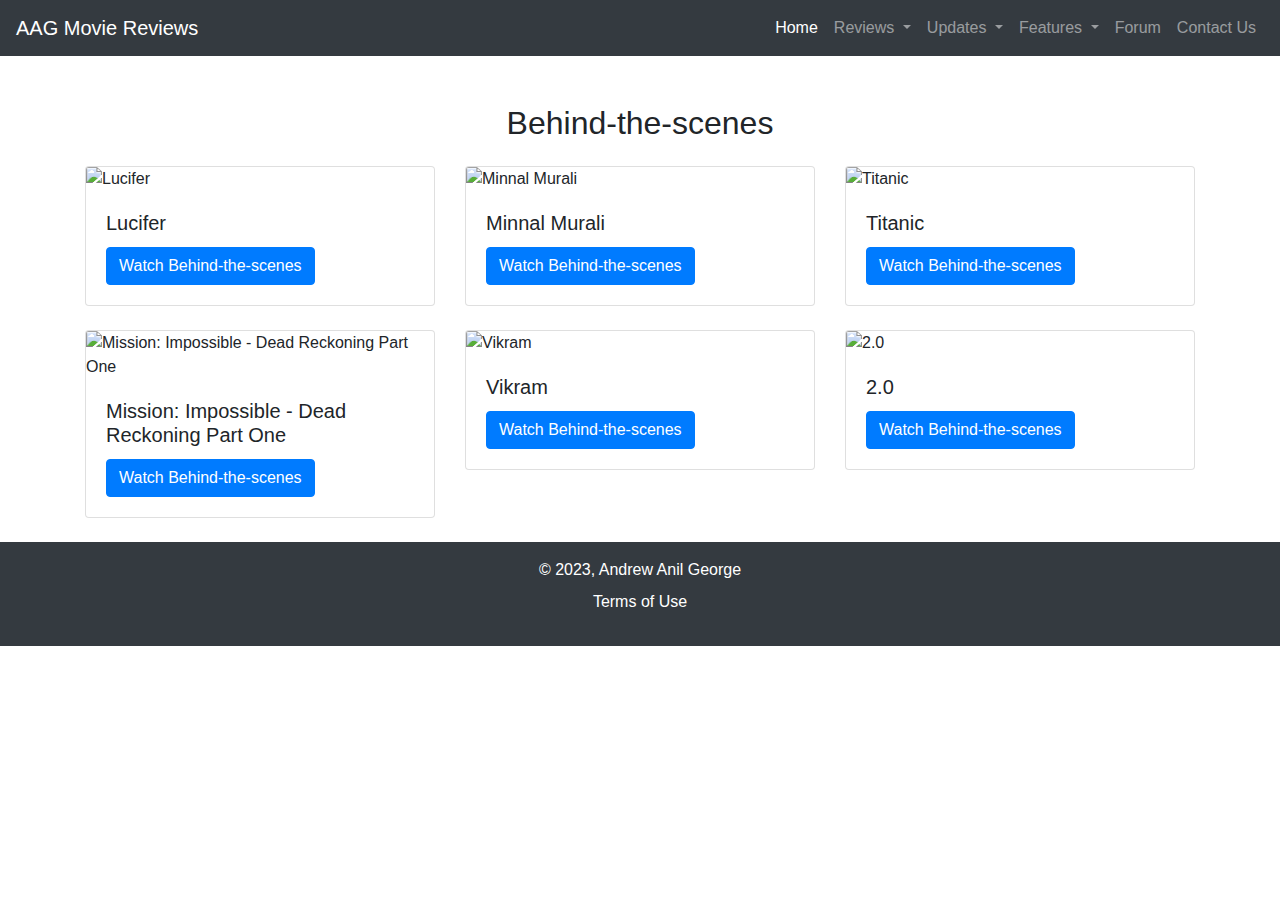
==== root/behind_the_scenes.html @ 76c38508 "Add files via upload" ====
<!--DEVELOPER: Andrew Anil George, IS117-005, Fall 2023-->
<!DOCTYPE html>
<html lang="en">
<head>
    <meta charset="UTF-8">
    <meta name="viewport" content="width=device-width, initial-scale=1.0">
    <title>Behind-the-scenes - AAG Movie Reviews</title>
    <link href="https://stackpath.bootstrapcdn.com/bootstrap/4.3.1/css/bootstrap.min.css" rel="stylesheet">
    <link href="../styles/styles.css" rel="stylesheet">
</head>
<body>
     <!-- Navigation Bar -->
     <nav class="navbar navbar-expand-lg navbar-dark bg-dark">
        <a class="navbar-brand" href="../index.html">AAG Movie Reviews</a>
        <button class="navbar-toggler" type="button" data-toggle="collapse" data-target="#navbarNav" aria-controls="navbarNav" aria-expanded="false" aria-label="Toggle navigation">
            <span class="navbar-toggler-icon"></span>
        </button>
        <div class="collapse navbar-collapse" id="navbarNav">
            <ul class="navbar-nav ml-auto">
                <li class="nav-item active"><a class="nav-link" href="../index.html">Home</a></li>
                
                <!-- Reviews Dropdown -->
                <li class="nav-item dropdown">
                    <a class="nav-link dropdown-toggle" href="#" id="navbarDropdownReviews" role="button" data-toggle="dropdown" aria-haspopup="true" aria-expanded="false">
                        Reviews
                    </a>
                    <div class="dropdown-menu" aria-labelledby="navbarDropdownReviews">
                        <a class="dropdown-item" href="./latest_reviews.html">Latest Reviews</a>
                        <a class="dropdown-item" href="./by_genre.html">By Genre</a>
                        <a class="dropdown-item" href="./by_language.html">By Language</a>
                    </div>
                </li>

                <!-- Updates Dropdown -->
                <li class="nav-item dropdown">
                    <a class="nav-link dropdown-toggle" href="#" id="navbarDropdownUpdates" role="button" data-toggle="dropdown" aria-haspopup="true" aria-expanded="false">
                        Updates
                    </a>
                    <div class="dropdown-menu" aria-labelledby="navbarDropdownUpdates">
                        <a class="dropdown-item" href="./upcoming_releases.html">Upcoming Releases</a>
                        <a class="dropdown-item" href="./trailers.html">Trailers</a>
                    </div>
                </li>

                <!-- Features Dropdown -->
                <li class="nav-item dropdown">
                    <a class="nav-link dropdown-toggle" href="#" id="navbarDropdownFeatures" role="button" data-toggle="dropdown" aria-haspopup="true" aria-expanded="false">
                        Features
                    </a>
                    <div class="dropdown-menu" aria-labelledby="navbarDropdownFeatures">
                        <a class="dropdown-item" href="./interviews.html">Interviews</a>
                        <a class="dropdown-item" href="./behind_the_scenes.html">Behind-the-scenes</a>
                    </div>
                </li>

                <li class="nav-item"><a class="nav-link" href="./forum.html">Forum</a></li>
                <li class="nav-item"><a class="nav-link" href="./contact.html">Contact Us</a></li>
            </ul>
        </div>
    </nav>
    <!-- Behind-the-scenes Section -->
    <section class="container mt-5">
        <h2 class="text-center mb-4">Behind-the-scenes</h2>
        <div class="row">
            <!-- Card for Lucifer -->
            <div class="col-md-4 mb-4">
                <div class="card hoverable-card">
                    <img class="card-img-top" src="./images/lucifer.jpeg" alt="Lucifer">
                    <div class="card-body">
                        <h5 class="card-title">Lucifer</h5>
                        <a href="https://www.youtube.com/watch?v=bcQpWzSQNwE&t=60s" class="btn btn-primary" target="_blank">Watch Behind-the-scenes</a>
                    </div>
                </div>
            </div>
             <!-- Card for Minnal Murali -->
             <div class="col-md-4 mb-4">
                <div class="card hoverable-card">
                    <img class="card-img-top" src="./images/minnal_murali.jpg" alt="Minnal Murali">
                    <div class="card-body">
                        <h5 class="card-title">Minnal Murali</h5>
                        <a href="https://www.youtube.com/watch?v=1aojy1pS_f8" class="btn btn-primary" target="_blank">Watch Behind-the-scenes</a>
                    </div>
                </div>
            </div>
             <!-- Card for Titanic -->
             <div class="col-md-4 mb-4">
                <div class="card hoverable-card">
                    <img class="card-img-top" src="./images/titanic.jpg" alt="Titanic">
                    <div class="card-body">
                        <h5 class="card-title">Titanic</h5>
                        <a href="https://www.youtube.com/watch?v=SJp8Csbm5AY&t=28s" class="btn btn-primary" target="_blank">Watch Behind-the-scenes</a>
                    </div>
                </div>
            </div>
             <!-- Card for Mission: Impossible - Dead Reckoning Part One -->
             <div class="col-md-4 mb-4">
                <div class="card hoverable-card">
                    <img class="card-img-top" src="./images/mission_impossible.jpg" alt="Mission: Impossible - Dead Reckoning Part One">
                    <div class="card-body">
                        <h5 class="card-title">Mission: Impossible - Dead Reckoning Part One</h5>
                        <a href="https://www.youtube.com/watch?v=-lsFs2615gw" class="btn btn-primary" target="_blank">Watch Behind-the-scenes</a>
                    </div>
                </div>
            </div>
             <!-- Card for Vikram -->
             <div class="col-md-4 mb-4">
                <div class="card hoverable-card">
                    <img class="card-img-top" src="./images/vikram.jpg" alt="Vikram">
                    <div class="card-body">
                        <h5 class="card-title">Vikram</h5>
                        <a href="https://www.youtube.com/watch?v=qug2_937xc0" class="btn btn-primary" target="_blank">Watch Behind-the-scenes</a>
                    </div>
                </div>
            </div>
            <!-- Card for 2.0 -->
            <div class="col-md-4 mb-4">
                <div class="card hoverable-card">
                    <img class="card-img-top" src="./images/2.0.jpg" alt="2.0">
                    <div class="card-body">
                        <h5 class="card-title">2.0</h5>
                        <a href="https://www.youtube.com/watch?v=nZVno-TGeFI" class="btn btn-primary" target="_blank">Watch Behind-the-scenes</a>
                    </div>
                </div>
            </div>
        </div>
    </section>

    <!-- Footer and scripts -->
    <footer class="bg-dark text-white text-center p-3">
        © 2023, Andrew Anil George
        <p class="mt-2">
            <a href="./terms_of_use.html" class="text-white">Terms of Use</a>
        </p>
    </footer>

    <!-- Bootstrap and jQuery Scripts -->
    <script src="https://code.jquery.com/jquery-3.3.1.slim.min.js"></script>
    <script src="https://cdnjs.cloudflare.com/ajax/libs/popper.js/1.14.7/umd/popper.min.js"></script>
    <script src="https://stackpath.bootstrapcdn.com/bootstrap/4.3.1/js/bootstrap.min.js"></script>
    <script src="../scripts/filter.js"></script>
</body>
</html>
---- styles/styles.css ----
/*DEVELOPER: Andrew Anil George, IS117-005, Fall 2023*/
.jumbotron {
    margin-bottom: 0; /* Removes the space below the jumbotron */
}

.carousel-img {
    max-height: 500px; /* Max height for images */
    object-fit: contain; /* Ensures image fits within its box without being cropped */
    width: auto; /* Adjust width automatically */
    max-width: 100%; /* Maximum width of image is 100% of its container */
}

.card-link {
    text-decoration: none;
    color: inherit; /* This ensures the text color doesn't change */
}

.hoverable-card {
    transition: transform 0.3s ease, box-shadow 0.3s ease; /* Smooth transition for hover effect */
}

.hoverable-card:hover {
    transform: scale(1.05); /* Slightly increases the size */
    box-shadow: 0 4px 8px rgba(0,0,0,0.2); /* Adds a shadow for floating effect */
}

.carousel-control-prev-icon,
.carousel-control-next-icon {
    background-image: none; /* Removes the default arrows */
}

.carousel-control-prev-icon:after,
.carousel-control-next-icon:after {
    content: ''; /* Custom arrow icon here */
    font-size: 30px; 
    display: inline-block;
    width: 30px; 
    height: 30px; 
    line-height: 30px; /* Center the icon */
    text-align: center;
    color: #fff; /* Color of the arrow */
    background-color: #343a40; /* Darker color */
    border-radius: 100%; /* Makes it circular */
    
}

.carousel-control-prev {
    left: 10px; /* Adjusts the position to the left */
}

.carousel-control-next {
    right: 10px; /* Adjusts the position to the right */
}

.carousel-control-prev-icon:after {
    content: '<'; /* The left arrow icon */
}

.carousel-control-next-icon:after {
    content: '>'; /* The right arrow icon */
}

.filter-btn {
    margin: 0 5px;
}
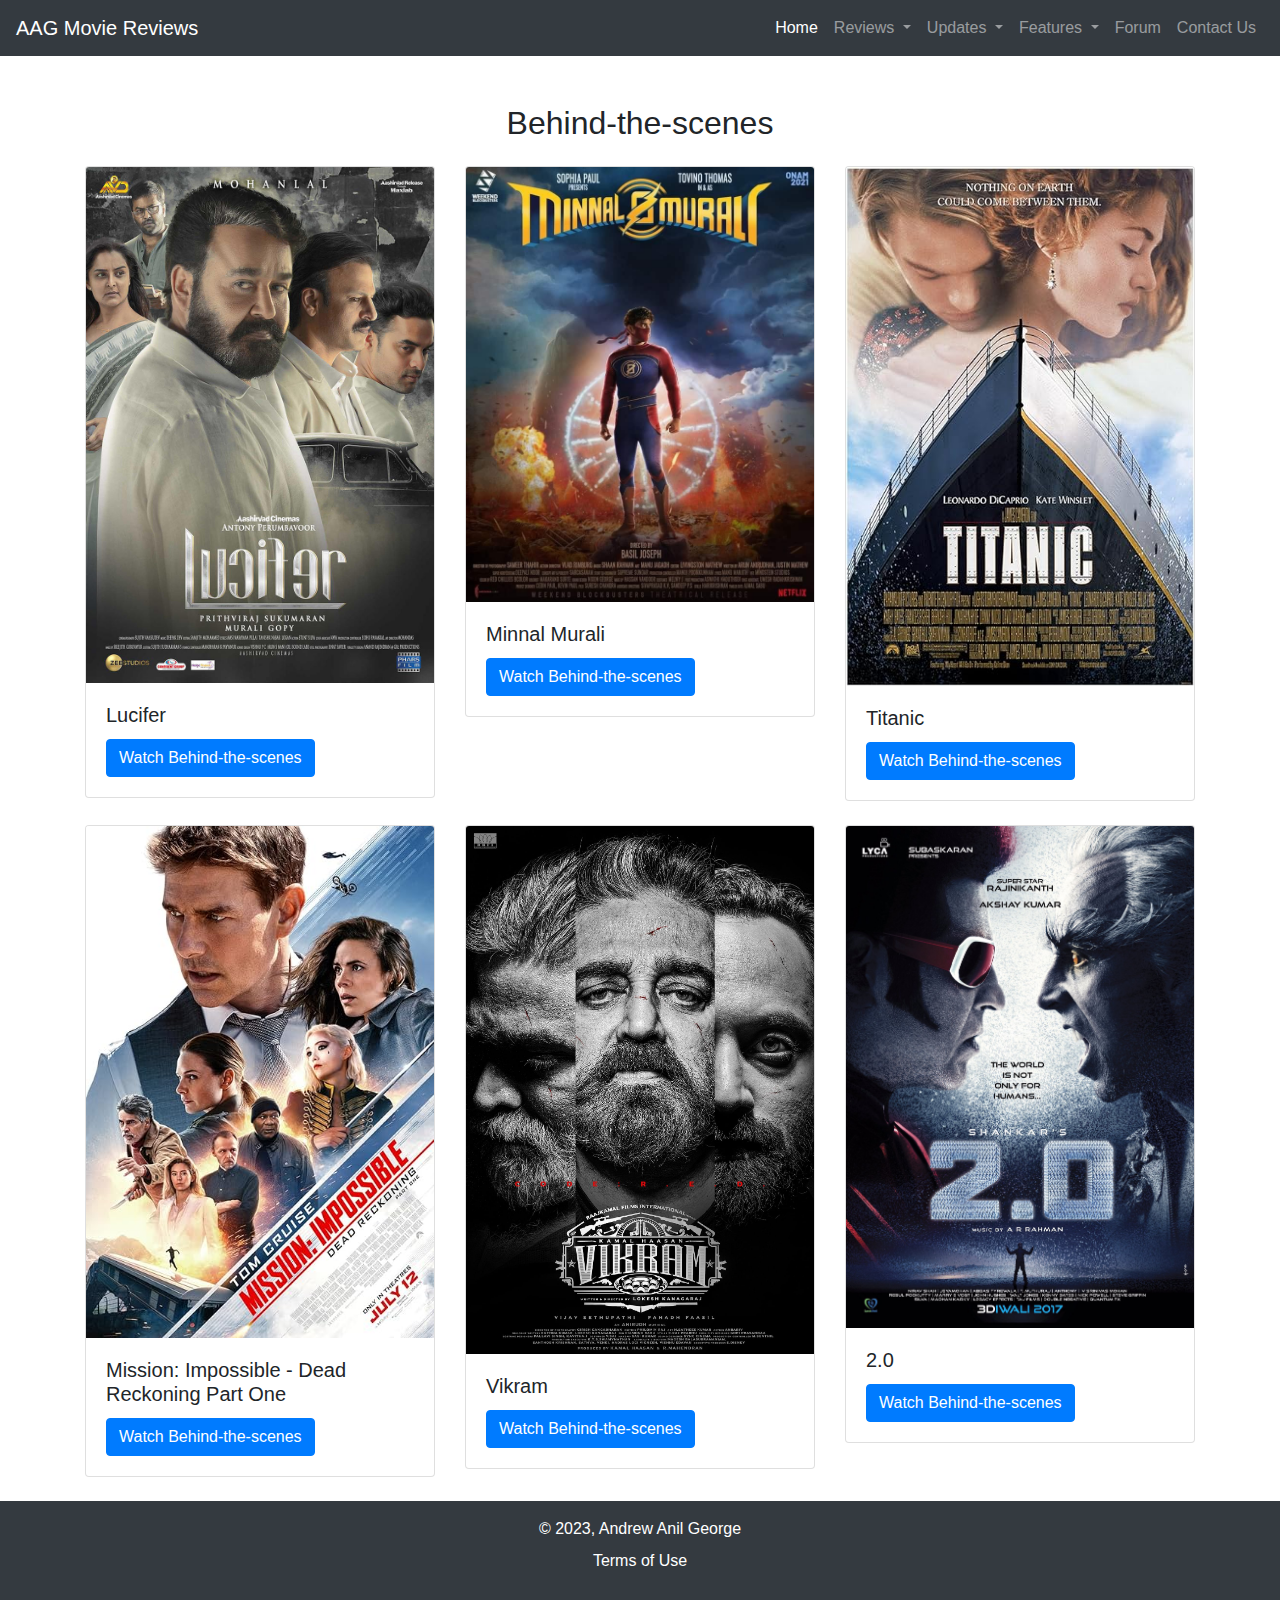
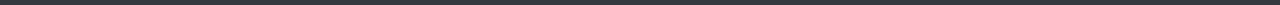
==== commit 12dcf491: "Update behind_the_scenes.html" ====
--- a/root/behind_the_scenes.html
+++ b/root/behind_the_scenes.html
@@ -65,7 +65,7 @@
             <!-- Card for Lucifer -->
             <div class="col-md-4 mb-4">
                 <div class="card hoverable-card">
-                    <img class="card-img-top" src="./images/lucifer.jpeg" alt="Lucifer">
+                    <img class="card-img-top" src="../images/lucifer.jpeg" alt="Lucifer">
                     <div class="card-body">
                         <h5 class="card-title">Lucifer</h5>
                         <a href="https://www.youtube.com/watch?v=bcQpWzSQNwE&t=60s" class="btn btn-primary" target="_blank">Watch Behind-the-scenes</a>
@@ -75,7 +75,7 @@
              <!-- Card for Minnal Murali -->
              <div class="col-md-4 mb-4">
                 <div class="card hoverable-card">
-                    <img class="card-img-top" src="./images/minnal_murali.jpg" alt="Minnal Murali">
+                    <img class="card-img-top" src="../images/minnal_murali.jpg" alt="Minnal Murali">
                     <div class="card-body">
                         <h5 class="card-title">Minnal Murali</h5>
                         <a href="https://www.youtube.com/watch?v=1aojy1pS_f8" class="btn btn-primary" target="_blank">Watch Behind-the-scenes</a>
@@ -85,7 +85,7 @@
              <!-- Card for Titanic -->
              <div class="col-md-4 mb-4">
                 <div class="card hoverable-card">
-                    <img class="card-img-top" src="./images/titanic.jpg" alt="Titanic">
+                    <img class="card-img-top" src="../images/titanic.jpg" alt="Titanic">
                     <div class="card-body">
                         <h5 class="card-title">Titanic</h5>
                         <a href="https://www.youtube.com/watch?v=SJp8Csbm5AY&t=28s" class="btn btn-primary" target="_blank">Watch Behind-the-scenes</a>
@@ -95,7 +95,7 @@
              <!-- Card for Mission: Impossible - Dead Reckoning Part One -->
              <div class="col-md-4 mb-4">
                 <div class="card hoverable-card">
-                    <img class="card-img-top" src="./images/mission_impossible.jpg" alt="Mission: Impossible - Dead Reckoning Part One">
+                    <img class="card-img-top" src="../images/mission_impossible.jpg" alt="Mission: Impossible - Dead Reckoning Part One">
                     <div class="card-body">
                         <h5 class="card-title">Mission: Impossible - Dead Reckoning Part One</h5>
                         <a href="https://www.youtube.com/watch?v=-lsFs2615gw" class="btn btn-primary" target="_blank">Watch Behind-the-scenes</a>
@@ -105,7 +105,7 @@
              <!-- Card for Vikram -->
              <div class="col-md-4 mb-4">
                 <div class="card hoverable-card">
-                    <img class="card-img-top" src="./images/vikram.jpg" alt="Vikram">
+                    <img class="card-img-top" src="../images/vikram.jpg" alt="Vikram">
                     <div class="card-body">
                         <h5 class="card-title">Vikram</h5>
                         <a href="https://www.youtube.com/watch?v=qug2_937xc0" class="btn btn-primary" target="_blank">Watch Behind-the-scenes</a>
@@ -115,7 +115,7 @@
             <!-- Card for 2.0 -->
             <div class="col-md-4 mb-4">
                 <div class="card hoverable-card">
-                    <img class="card-img-top" src="./images/2.0.jpg" alt="2.0">
+                    <img class="card-img-top" src="../images/2.0.jpg" alt="2.0">
                     <div class="card-body">
                         <h5 class="card-title">2.0</h5>
                         <a href="https://www.youtube.com/watch?v=nZVno-TGeFI" class="btn btn-primary" target="_blank">Watch Behind-the-scenes</a>
